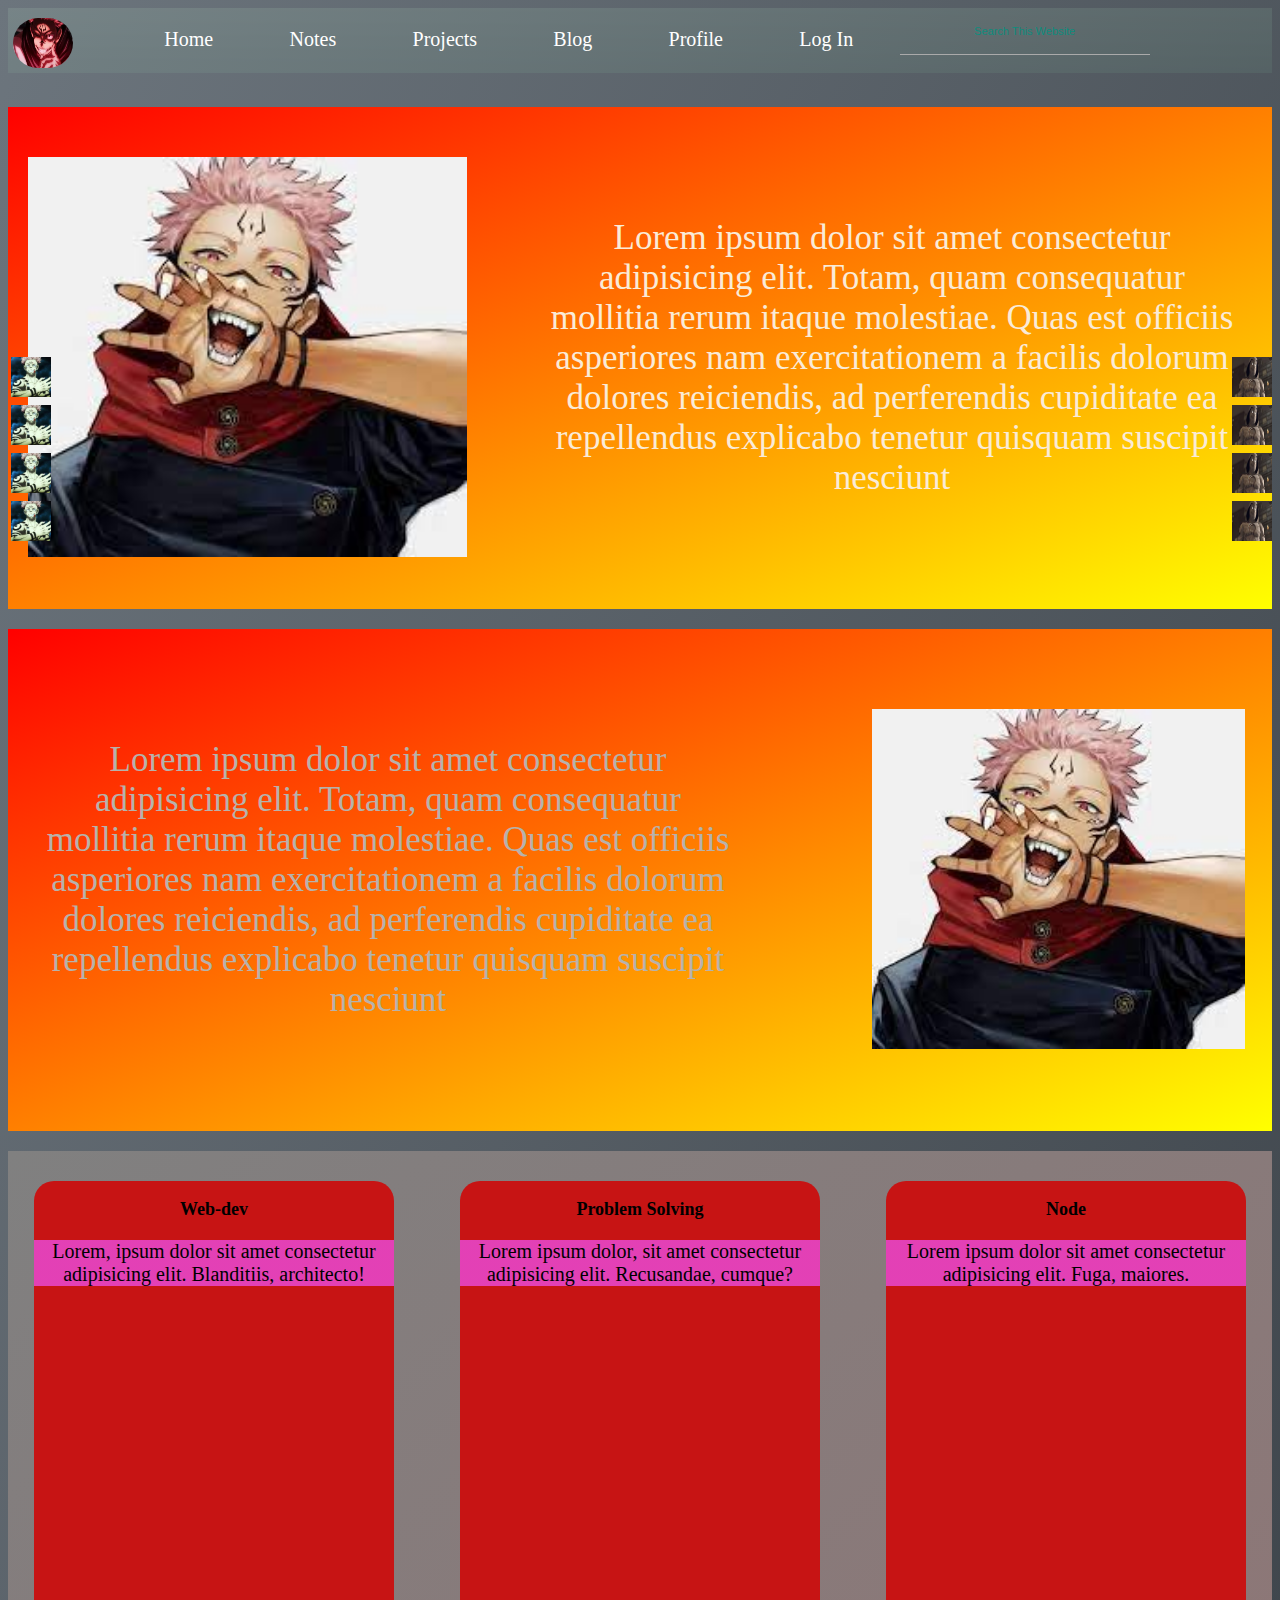
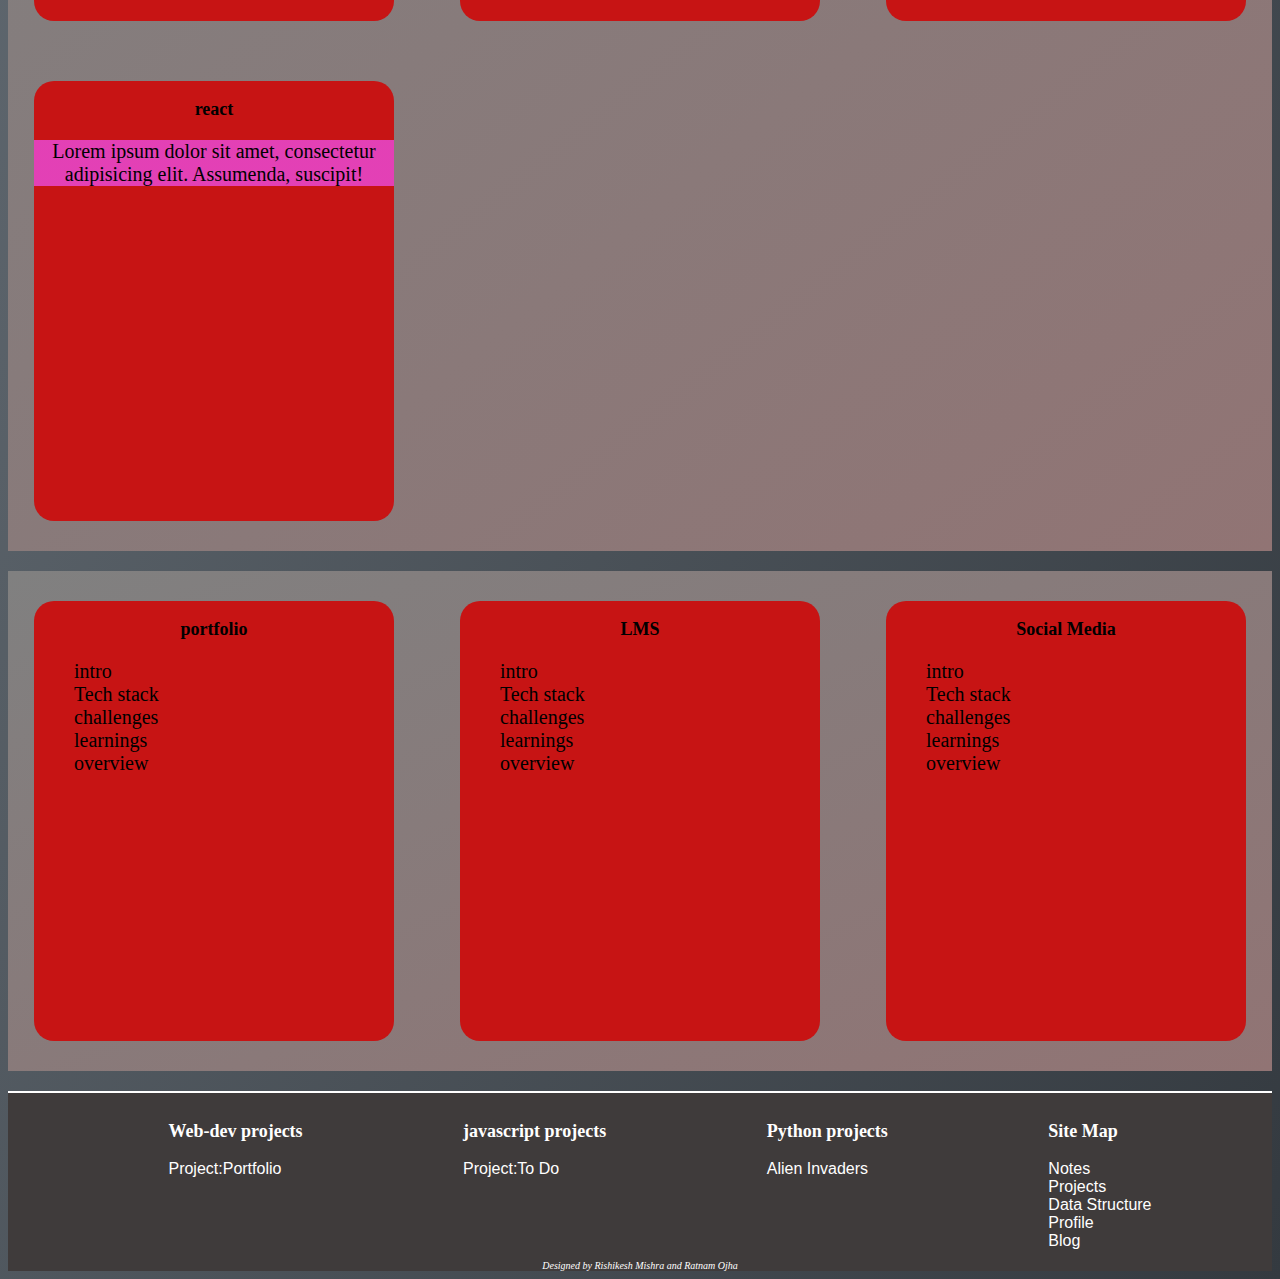
==== index.html @ 5518094c "first commit for sem PBL" ====
<!DOCTYPE html>
<html lang="en">

<head>
    <meta charset="UTF-8">
    <meta name="viewport" content="width=device-width, initial-scale=1.0">
    <title>Rishikesh</title>
    <link rel="stylesheet" href="index_style.css">
    <link rel="icon" type="image/x-icon" href="./images/images.jpeg">
</head>

<body>
    <nav id="navbar">
        <div id="logo">
            <img src="./images/images (16).jpeg" alt="image" class="nav-items">
        </div>
        <ul type="none" class="nav-links">

            <li class="nav-items"><a href="./index.html">Home</a></li>
            <li class="nav-items"><a href="./notes.html" onclick="call()">notes</a></li>
            <li class="nav-items"><a href="./projects.html">Projects</a></li>
            <li class="nav-items"><a href="./blog.html">blog</a></li>
            <li class="nav-items"><a href="./profile.html">profile</a></li>
            <!-- <li class="nav-items"><a href="#">log in</a></li> -->
            <li class="nav-items"><a href="./login.html">Log in</a></li>
        </ul>
        <div class="search" class="nav-items">
            <input type="text" name="search" id="search" placeholder="Search this website">
        </div>
    </nav>
        <div id="social-toggle">
            <a href="https://www.google.com/"><img src="./images/download (12).jpeg" alt="logo"></a>
            <a href="./#"><img src="./images/download (12).jpeg" alt="logo"></a>
            <a href="./#"><img src="./images/download (12).jpeg" alt="logo"></a>
            <a href="./#"><img src="./images/download (12).jpeg" alt="logo"></a>
        </div>
        <div id="social-toggle2">
            <a href="https://www.google.com/"><img src="./images/images (8).jpeg" alt="logo"></a>
            <a href="./#"><img src="./images/images (8).jpeg" alt="logo"></a>
            <a href="./#"><img src="./images/images (8).jpeg" alt="logo"></a>
            <a href="./#"><img src="./images/images (8).jpeg" alt="logo"></a>
        </div>
        <div class="profile">
            <div class="myimage">
                <img src="./images/download (13).jpeg" alt="img">
            </div>
            <div class="intro">
                <p id="intro">Lorem ipsum dolor sit amet consectetur adipisicing elit. Totam, quam consequatur mollitia
                    rerum itaque molestiae. Quas est officiis asperiores nam exercitationem a facilis dolorum dolores
                    reiciendis, ad perferendis cupiditate ea repellendus explicabo tenetur quisquam suscipit nesciunt
                </p>
            </div>
        </div>
        <div class="profile2">
            <div class="intro2">
                <p id="intro2">Lorem ipsum dolor sit amet consectetur adipisicing elit. Totam, quam consequatur mollitia
                    rerum itaque molestiae. Quas est officiis asperiores nam exercitationem a facilis dolorum dolores
                    reiciendis, ad perferendis cupiditate ea repellendus explicabo tenetur quisquam suscipit nesciunt
                </p>
            </div>
            <div class="myimage2">
                <img src="./images/download (13).jpeg" alt="img">
            </div>
        </div>
        <div class="skills">
            <div class="card">
                <h3>Web-dev</h3>
                <p class="card-note">Lorem, ipsum dolor sit amet consectetur adipisicing elit. Blanditiis, architecto!
                </p>
            </div>
            <div class="card">
                <h3>Problem Solving</h3>
                <p class="card-note">Lorem ipsum dolor, sit amet consectetur adipisicing elit. Recusandae, cumque?</p>
            </div>
            <div class="card">
                <h3>Node</h3>
                <p class="card-note">Lorem ipsum dolor sit amet consectetur adipisicing elit. Fuga, maiores.</p>
            </div>
            <div class="card">
                <h3>react</h3>
                <p class="card-note">Lorem ipsum dolor sit amet, consectetur adipisicing elit. Assumenda, suscipit!</p>
            </div>
        </div>
        <div class="projects">
            <div class="card">
                <h3>portfolio</h3>
                <ul>
                    <li>intro</li>
                    <li>Tech stack</li>
                    <li>challenges</li>
                    <li>learnings</li>
                    <li>overview</li>
                </ul>
            </div>
            <div class="card">
                <h3>LMS</h3>
                <ul>
                    <li>intro</li>
                    <li>Tech stack</li>
                    <li>challenges</li>
                    <li>learnings</li>
                    <li>overview</li>
                </ul>
            </div>
            <div class="card">
                <h3>Social Media</h3>
                <ul>
                    <li>intro</li>
                    <li>Tech stack</li>
                    <li>challenges</li>
                    <li>learnings</li>
                    <li>overview</li>
                </ul>
            </div>
        </div>
    </section>
    <div class="footer">

        <div class="categories">
            <ul>
                <h3 class="list-head">Web-dev projects</h3>
                <li><a href="#">project:portfolio</a></li>
            </ul>
            <ul>
                <h3 class="list-head">javascript projects</h3>
                <li><a href="#">Project:To do</a></li>
            </ul>
            <ul>
                <h3 class="list-head">Python projects</h3>
                <li><a href="#">Alien invaders</a></li>
            </ul>
            <ul>
                <h3 class="list-head">Site Map</h3>
                <li><a href="#">notes</a></li>
                <li><a href="#">Projects</a></li>
                <li><a href="#">data structure</a></li>
                <li><a href="#">profile</a></li>
                <li><a href="#">blog</a></li>
            </ul>
        </div>
        <footer>
            <cite>Designed by Rishikesh Mishra and Ratnam Ojha</cite>
        </footer>

    </div>
    <script>
        function open() {
            document.getElementById("contents").onclick=note.html;
        }
    </script>
</body>

</html>
---- index_style.css ----
* {
    box-sizing: border-box;
}

:root {
    font-size: 10px;
}

a {
    text-decoration: none;
}

ul li {
    list-style: none;
    text-align: left;
}

body::-webkit-scrollbar {
    display: none;
}

/* Hide scrollbar for IE, Edge and Firefox */
body {
    -ms-overflow-style: none;
    /* IE and Edge */
    scrollbar-width: none;
    /* Firefox */
    background-image: linear-gradient(to right bottom, #6c757d, #343a40);
}

#logo {
    margin: 10px 5px;
}

#logo img {
    height: 50px;
    border-radius: 40px;
    width: 60px;
}

#navbar {

    display: flex;
    position: relative;
    top: 0;

}

#navbar::before {
    content: "";
    background: rgb(0, 0, 0);
    background-image: linear-gradient(to right bottom, #a4c3b2, #6b9080);
    position: absolute;
    top: 0px;
    left: 0px;
    width: 100%;
    height: 65px;
    z-index: -1;
    opacity: 0.2;
    /* right: 0; */
}

.nav-links {
    display: flex;
    width: 65%;
    height: 59px;
    justify-content: space-evenly;
    align-content: center;
}

.nav-items {
    height: 59px;

}

.nav-items a {
    text-decoration: none;
    text-transform: capitalize;
    color: white;
    font-size: 2rem;
    padding: 10px 30px;
    text-align: center;
    display: inline-block;
}

.nav-items a:hover,
a:active {
    /* display: inline-block; */
    background-color: rgba(0, 65, 230, 0.584);
    border-radius: 23px;
    /* padding: 13px 35px; */


    transform: scale(1.2);
    box-shadow: 0 0 10px rgba(0, 0, 0, 0.5);
    /* width: 300px;
    position: fixed;
    height: 70px;
    z-index: 2;
    color: #a4c3b2; */
}

.nav-items a:active {
    background-color: #5e503f;
}

#search {
    /* /* margin-right: 20px; */
    margin-top: 17px;
    text-align: center;
    /* width: 200px;
    position: relative;
    float: right;

    text-decoration: underline;
    text-decoration-color: navy;
    text-decoration-thickness: 4px;
    border-bottom: 3px solid navy;
    padding: 2px 0px; */


    border: none;
    border-bottom: 1px solid #aaa;
    background: transparent;
    outline: none;
    height: 30px;
    color: #fff;
    width: 250px;
    text-transform: capitalize;
    font-size: 16px;
    font-weight: 500;
    transition: 0.5s;
}

#search:focus {
    /* transform: scale(2.5); */
    width: 400px;
    border-color: #1f80e0;

}


/* profile image and intro   */
.profile {
    display: flex;
    width: 100%;
    justify-content: space-between;
    margin: 20px 0;
    flex-wrap: wrap;
    background-image: linear-gradient(to bottom right, red, yellow);
    align-items: center;
}

.myimage {
    width: 400px;
}

.myimage img {
    justify-content: center;
    margin: 20px;
    height: 400px;
}

.intro {
    width: 700px;
    margin: 20px 30px;
}

#intro {
    text-align: center;
    padding: 8% 0;
    font-size: 35px;
    color: antiquewhite;
}

/* profile 2  */
.profile2 {
    display: flex;
    width: 100%;
    justify-content: space-between;
    margin: 20px 0;
    flex-wrap: wrap;
    background-image: linear-gradient(to bottom right, red, yellow);
    align-items: center;
}

.myimage2 {
    width: 400px;
}

.myimage2 img {
    justify-content: center;

    height: 340px;
    margin-right: 0;
}

.intro2 {
    width: 700px;
    margin: 20px 30px;
}

#intro2 {
    text-align: center;
    padding: 8% 0;
    font-size: 35px;
    color: rgb(183, 178, 171);
}

/* skills and projects  */
.skills,
.projects, #section-notes {
    display: flex;
    flex-wrap: wrap;
    justify-content: space-between;
    background-color: rgb(64, 245, 23);
    background-image: linear-gradient(to bottom right, grey, #917474);
    margin: 20px 0;
    font-size: 2rem;
    width: 100%;
}

.card {
    width: 360px;
    height: 440px;
    text-align: center;
    /* background-image: url(); */
    background-color: bisque;
    background-image: linear-gradient(rgb(199, 20, 20));
    margin: 30px 26px;
    border-radius: 20px;

}

.card p {
    text-align: center;
    background-image: linear-gradient(#e94ad9d1);
}

/* footers  */
.footer {
    width: 100%;
    position: relative;
}

.footer::before {
    content: "";
    background-color: rgb(63, 59, 59);
    height: 100%;
    width: 100%;
    position: absolute;
    z-index: -1;
    bottom: 0;
    left: 0;


}

.categories {
    width: 100%;
    display: flex;
    flex-wrap: wrap;
    justify-content: space-evenly;
    border-top: 2px solid white;
    /* background-color: rgb(63, 59, 59); */
    margin-top: 5px;
    position: relative;

    z-index: 1;
}

.categories ul {
    color: white;
    list-style: none;
}

.categories ul li a {
    color: white;
    text-decoration: none;
    font-family: 'Lucida Sans', 'Lucida Sans Regular', 'Lucida Grande', 'Lucida Sans Unicode', Geneva, Verdana, sans-serif;
    text-transform: capitalize;
    font-size: 1.6rem;
}

footer {
    text-align: center;
    z-index: 1;
    color: white;
    background-color: rgb(63, 59, 59);

}

/* utilities */
h3 {
    font-size: 1.8rem;
}

/* social media toolbar  */
#social-toggle {
    position: fixed;
    top: 50%;
    -webkit-transform: translateY(-50%);
    -ms-transform: translateY(-50%);
    transform: translateY(-50%);
    display: flex;
    flex-direction: column;
}

#social-toggle img {
    width: 40px;
    margin: 3px;
}

#social-toggle2 {
    position: fixed;
    top: 50%;
    right: 0.5em;
    transform: translate(0, -50%);
    display: flex;
    flex-direction: column;
}

#social-toggle2 img {
    width: 40px;
    margin: 3px;
    height: 40px;
}


/* blogging page  */
#blog{
    display: flex;
    justify-content: center;
    align-items: center;
    width: 100%;
    height: 70vh;
}
#blog h1{
    font-size: 7rem;
}

/* login page  */
#login-section{
    width: 100%;
    height: 70vh;
    background-image: linear-gradient(to top, #f43b47 0%, #453a94 100%);
   
    display: flex;
    justify-content: center;
    align-items: center;

}
.login-form{
    width: 40%;
    height:40vh ;
background-image: linear-gradient(-20deg, #b721ff 0%, #21d4fd 100%);
    display: flex;
    flex-direction: column;
    justify-content: center;
    align-items: center;
    border-radius: 40px;
} 
 form{
    display: flex;
    flex-direction: column;
    align-items: center;
    width: 70%;
}
form input{
    width: 70%;
    height: 35px;
    margin: 20px;
    outline-style: hidden;
    outline-color: #96e6a1;
    padding: 10px;
    font-size: 1.4rem;
    border-radius: 10px;
    border-bottom: solid 1px #c7ad19;
    transition: all 0.3s cubic-bezier(.64, .09, .08, 1);
}
input:focus,
input:valid {
  box-shadow: none;
  outline: none;
  background-position: 0 0;
}

input::-webkit-input-placeholder {
  color: #0e8c7d;
  font-size: 11px;
  transform: translateY(-10px);
  visibility: visible !important;
}
h1, input::-webkit-input-placeholder, button {
    font-family: 'roboto', sans-serif;
    transition: all 0.3s ease-in-out;
  }
  
form .btn{
    border: none;
    background: #0e8c7d;
    cursor: pointer;
    border-radius: 3px;
    padding: 6px;
    width: 200px;
    color: white;
    margin-left: 25px;
    box-shadow: 0 3px 6px 0 rgba(0, 0, 0, 0.2);
}
form .btn:hover {
    transform: translateY(-3px);
    box-shadow: 0 6px 6px 0 rgba(0, 0, 0, 0.2);
  }
form input:invalid{
    outline: red;
}
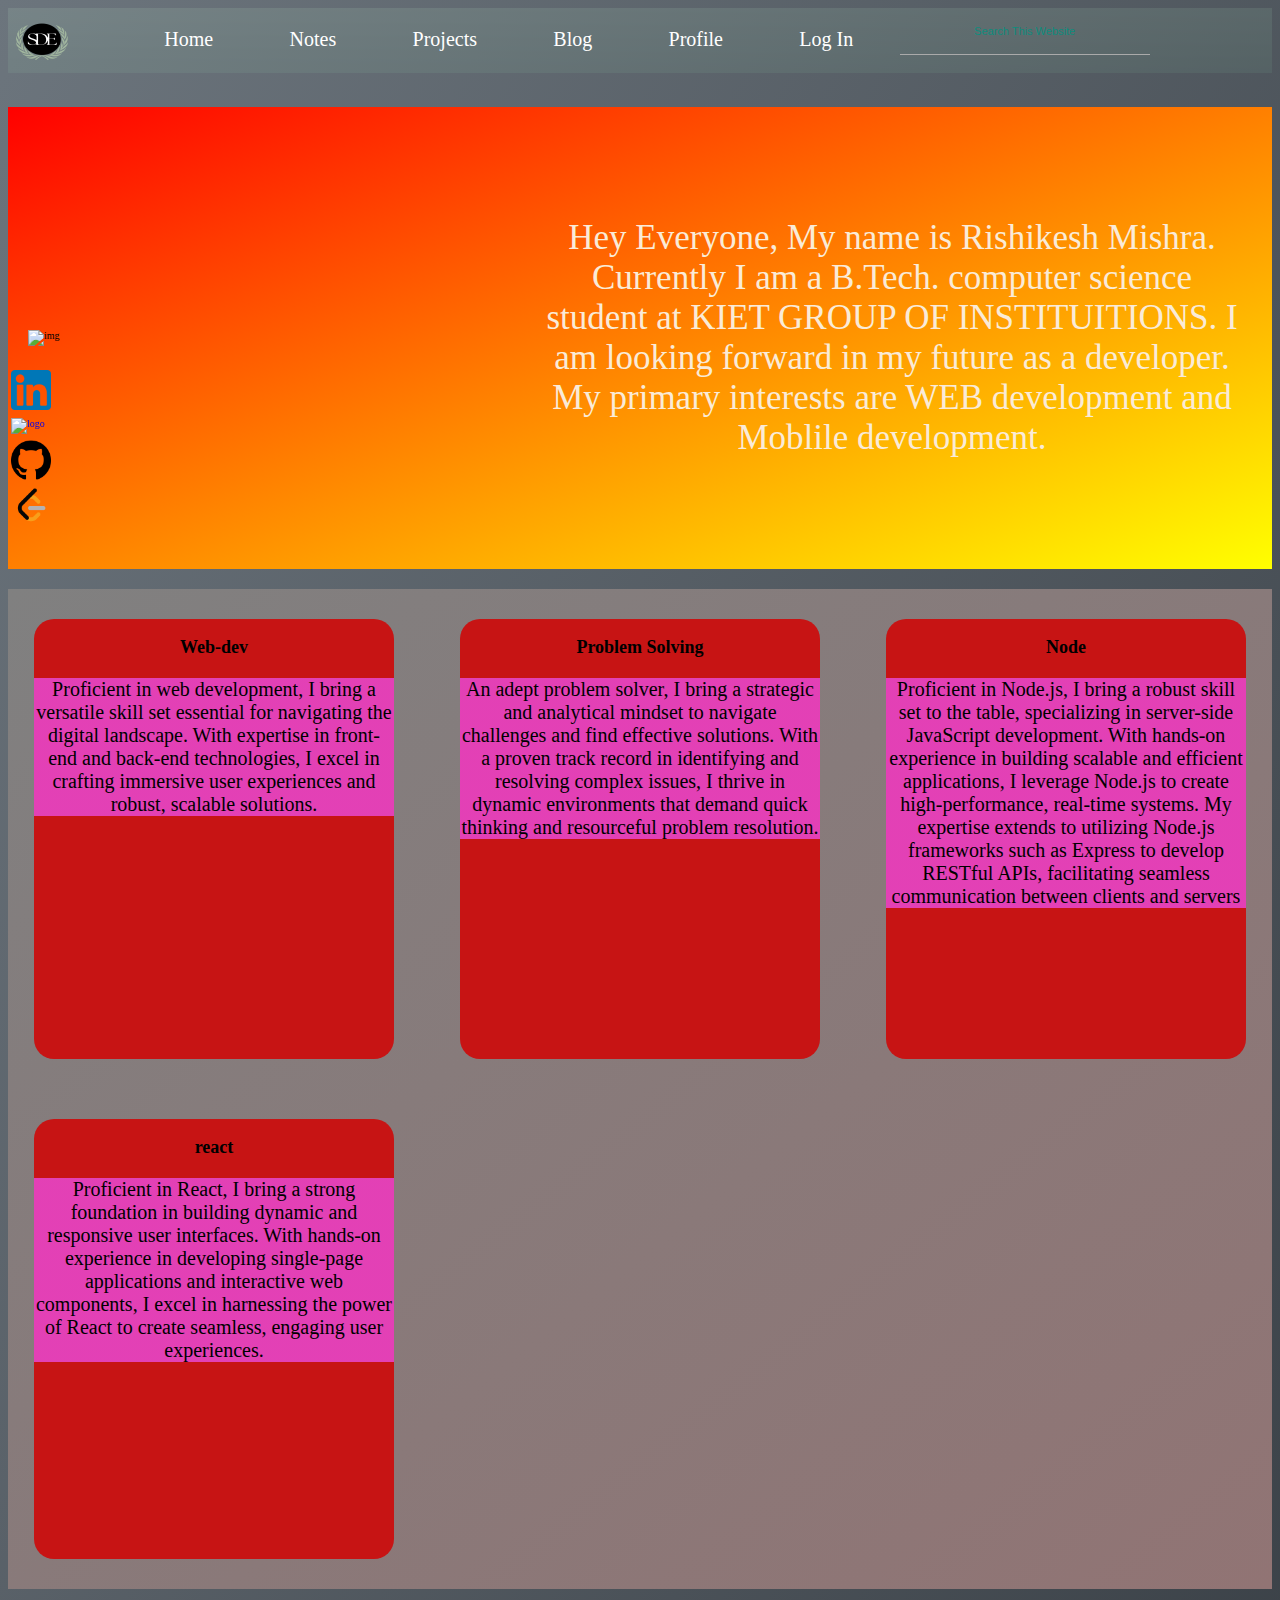
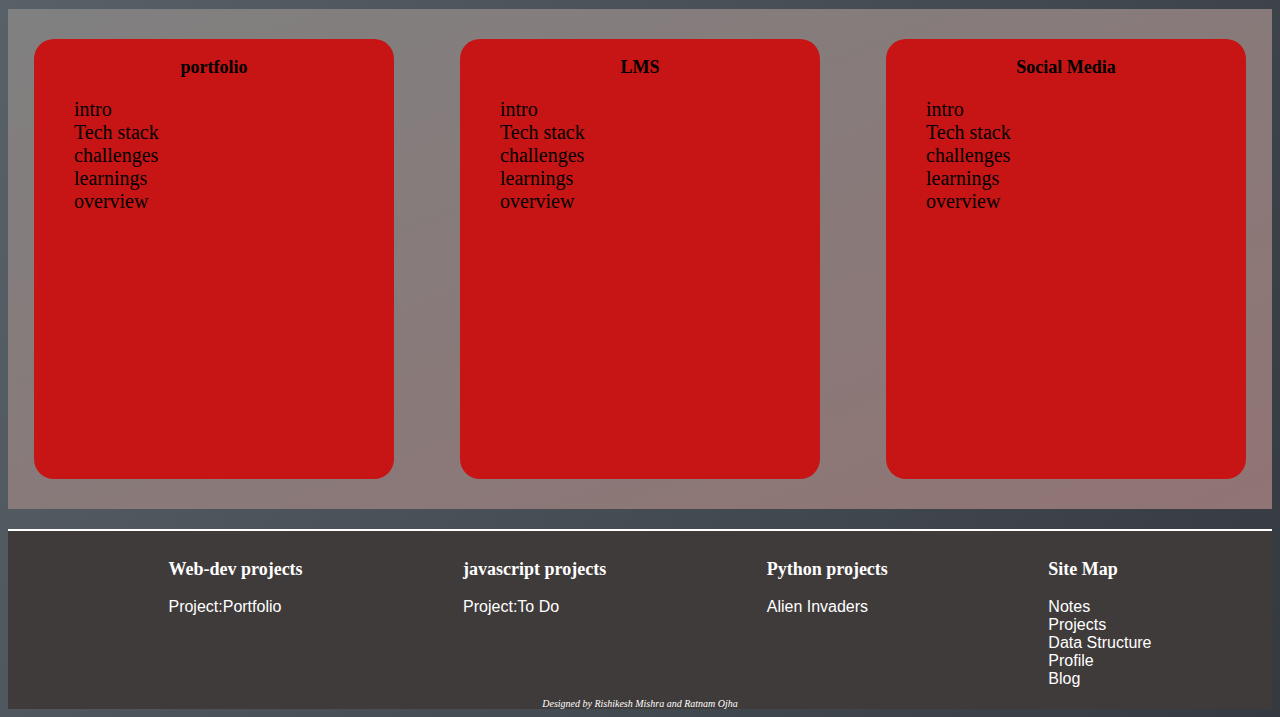
==== commit f20b17fd: "improvements" ====
--- a/index.html
+++ b/index.html
@@ -6,13 +6,13 @@
     <meta name="viewport" content="width=device-width, initial-scale=1.0">
     <title>Rishikesh</title>
     <link rel="stylesheet" href="index_style.css">
-    <link rel="icon" type="image/x-icon" href="./images/images.jpeg">
+    <link rel="icon" type="image/x-icon" href="./images/logo.webp">
 </head>
 
 <body>
     <nav id="navbar">
         <div id="logo">
-            <img src="./images/images (16).jpeg" alt="image" class="nav-items">
+            <img src="./images/logo.webp" alt="image" class="nav-items">
         </div>
         <ul type="none" class="nav-links">
 
@@ -28,30 +28,32 @@
             <input type="text" name="search" id="search" placeholder="Search this website">
         </div>
     </nav>
-        <div id="social-toggle">
-            <a href="https://www.google.com/"><img src="./images/download (12).jpeg" alt="logo"></a>
-            <a href="./#"><img src="./images/download (12).jpeg" alt="logo"></a>
-            <a href="./#"><img src="./images/download (12).jpeg" alt="logo"></a>
-            <a href="./#"><img src="./images/download (12).jpeg" alt="logo"></a>
-        </div>
-        <div id="social-toggle2">
+    <div id="social-toggle">
+        <a href="www.linkedin.com/in/rishikesh835"><img src="./images/linkedin.png" alt="logo"></a>
+        <a href="https://www.instagram.com/mishrarishikesh65/?next=%2F"><img
+                src="https://images.unsplash.com/photo-1634942537034-2531766767d1?w=500&auto=format&fit=crop&q=60&ixlib=rb-4.0.3&ixid=M3wxMjA3fDB8MHxzZWFyY2h8NHx8aW5zdGFncmFtJTIwbG9nb3xlbnwwfHwwfHx8MA%3D%3D"
+                alt="logo"></a>
+        <a href="https://github.com/rishikesh835"><img src="./images/github-logo.png" alt="logo"></a>
+        <a href="https://leetcode.com/rishikesh835/"><img src="./images/LeetCode_logo_black.png" alt="logo"></a>
+    </div>
+    <!-- <div id="social-toggle2">
             <a href="https://www.google.com/"><img src="./images/images (8).jpeg" alt="logo"></a>
             <a href="./#"><img src="./images/images (8).jpeg" alt="logo"></a>
             <a href="./#"><img src="./images/images (8).jpeg" alt="logo"></a>
             <a href="./#"><img src="./images/images (8).jpeg" alt="logo"></a>
+        </div> -->
+    <div class="profile">
+        <div class="myimage">
+            <img src="./images/download (13).jpeg" alt="img">
         </div>
-        <div class="profile">
-            <div class="myimage">
-                <img src="./images/download (13).jpeg" alt="img">
-            </div>
-            <div class="intro">
-                <p id="intro">Lorem ipsum dolor sit amet consectetur adipisicing elit. Totam, quam consequatur mollitia
-                    rerum itaque molestiae. Quas est officiis asperiores nam exercitationem a facilis dolorum dolores
-                    reiciendis, ad perferendis cupiditate ea repellendus explicabo tenetur quisquam suscipit nesciunt
-                </p>
-            </div>
+        <div class="intro">
+            <p id="intro">Hey Everyone, My name is Rishikesh Mishra. Currently I am a B.Tech. computer science
+                student at KIET GROUP OF INSTITUITIONS. I am looking forward in my future as a developer.
+                My primary interests are WEB development and Moblile development.
+            </p>
         </div>
-        <div class="profile2">
+    </div>
+    <!-- <div class="profile2">
             <div class="intro2">
                 <p id="intro2">Lorem ipsum dolor sit amet consectetur adipisicing elit. Totam, quam consequatur mollitia
                     rerum itaque molestiae. Quas est officiis asperiores nam exercitationem a facilis dolorum dolores
@@ -61,58 +63,60 @@
             <div class="myimage2">
                 <img src="./images/download (13).jpeg" alt="img">
             </div>
+        </div> -->
+    <div class="skills">
+        <div class="card">
+            <h3>Web-dev</h3>
+            <p class="card-note">Proficient in web development, I bring a versatile skill set essential for navigating
+                the digital landscape. With expertise in front-end and back-end technologies, I excel in crafting
+                immersive user experiences and robust, scalable solutions.
+            </p>
         </div>
-        <div class="skills">
-            <div class="card">
-                <h3>Web-dev</h3>
-                <p class="card-note">Lorem, ipsum dolor sit amet consectetur adipisicing elit. Blanditiis, architecto!
-                </p>
-            </div>
-            <div class="card">
-                <h3>Problem Solving</h3>
-                <p class="card-note">Lorem ipsum dolor, sit amet consectetur adipisicing elit. Recusandae, cumque?</p>
-            </div>
-            <div class="card">
-                <h3>Node</h3>
-                <p class="card-note">Lorem ipsum dolor sit amet consectetur adipisicing elit. Fuga, maiores.</p>
-            </div>
-            <div class="card">
-                <h3>react</h3>
-                <p class="card-note">Lorem ipsum dolor sit amet, consectetur adipisicing elit. Assumenda, suscipit!</p>
-            </div>
+        <div class="card">
+            <h3>Problem Solving</h3>
+            <p class="card-note">An adept problem solver, I bring a strategic and analytical mindset to navigate challenges and find effective solutions. With a proven track record in identifying and resolving complex issues, I thrive in dynamic environments that demand quick thinking and resourceful problem resolution.</p>
         </div>
-        <div class="projects">
-            <div class="card">
-                <h3>portfolio</h3>
-                <ul>
-                    <li>intro</li>
-                    <li>Tech stack</li>
-                    <li>challenges</li>
-                    <li>learnings</li>
-                    <li>overview</li>
-                </ul>
-            </div>
-            <div class="card">
-                <h3>LMS</h3>
-                <ul>
-                    <li>intro</li>
-                    <li>Tech stack</li>
-                    <li>challenges</li>
-                    <li>learnings</li>
-                    <li>overview</li>
-                </ul>
-            </div>
-            <div class="card">
-                <h3>Social Media</h3>
-                <ul>
-                    <li>intro</li>
-                    <li>Tech stack</li>
-                    <li>challenges</li>
-                    <li>learnings</li>
-                    <li>overview</li>
-                </ul>
-            </div>
+        <div class="card">
+            <h3>Node</h3>
+            <p class="card-note">Proficient in Node.js, I bring a robust skill set to the table, specializing in server-side JavaScript development. With hands-on experience in building scalable and efficient applications, I leverage Node.js to create high-performance, real-time systems. My expertise extends to utilizing Node.js frameworks such as Express to develop RESTful APIs, facilitating seamless communication between clients and servers</p>
         </div>
+        <div class="card">
+            <h3>react</h3>
+            <p class="card-note">Proficient in React, I bring a strong foundation in building dynamic and responsive user interfaces. With hands-on experience in developing single-page applications and interactive web components, I excel in harnessing the power of React to create seamless, engaging user experiences.</p>
+        </div>
+    </div>
+    <div class="projects">
+        <div class="card">
+            <h3>portfolio</h3>
+            <ul>
+                <li>intro</li>
+                <li>Tech stack</li>
+                <li>challenges</li>
+                <li>learnings</li>
+                <li>overview</li>
+            </ul>
+        </div>
+        <div class="card">
+            <h3>LMS</h3>
+            <ul>
+                <li>intro</li>
+                <li>Tech stack</li>
+                <li>challenges</li>
+                <li>learnings</li>
+                <li>overview</li>
+            </ul>
+        </div>
+        <div class="card">
+            <h3>Social Media</h3>
+            <ul>
+                <li>intro</li>
+                <li>Tech stack</li>
+                <li>challenges</li>
+                <li>learnings</li>
+                <li>overview</li>
+            </ul>
+        </div>
+    </div>
     </section>
     <div class="footer">
 
@@ -145,7 +149,7 @@
     </div>
     <script>
         function open() {
-            document.getElementById("contents").onclick=note.html;
+            document.getElementById("contents").onclick = note.html;
         }
     </script>
 </body>
